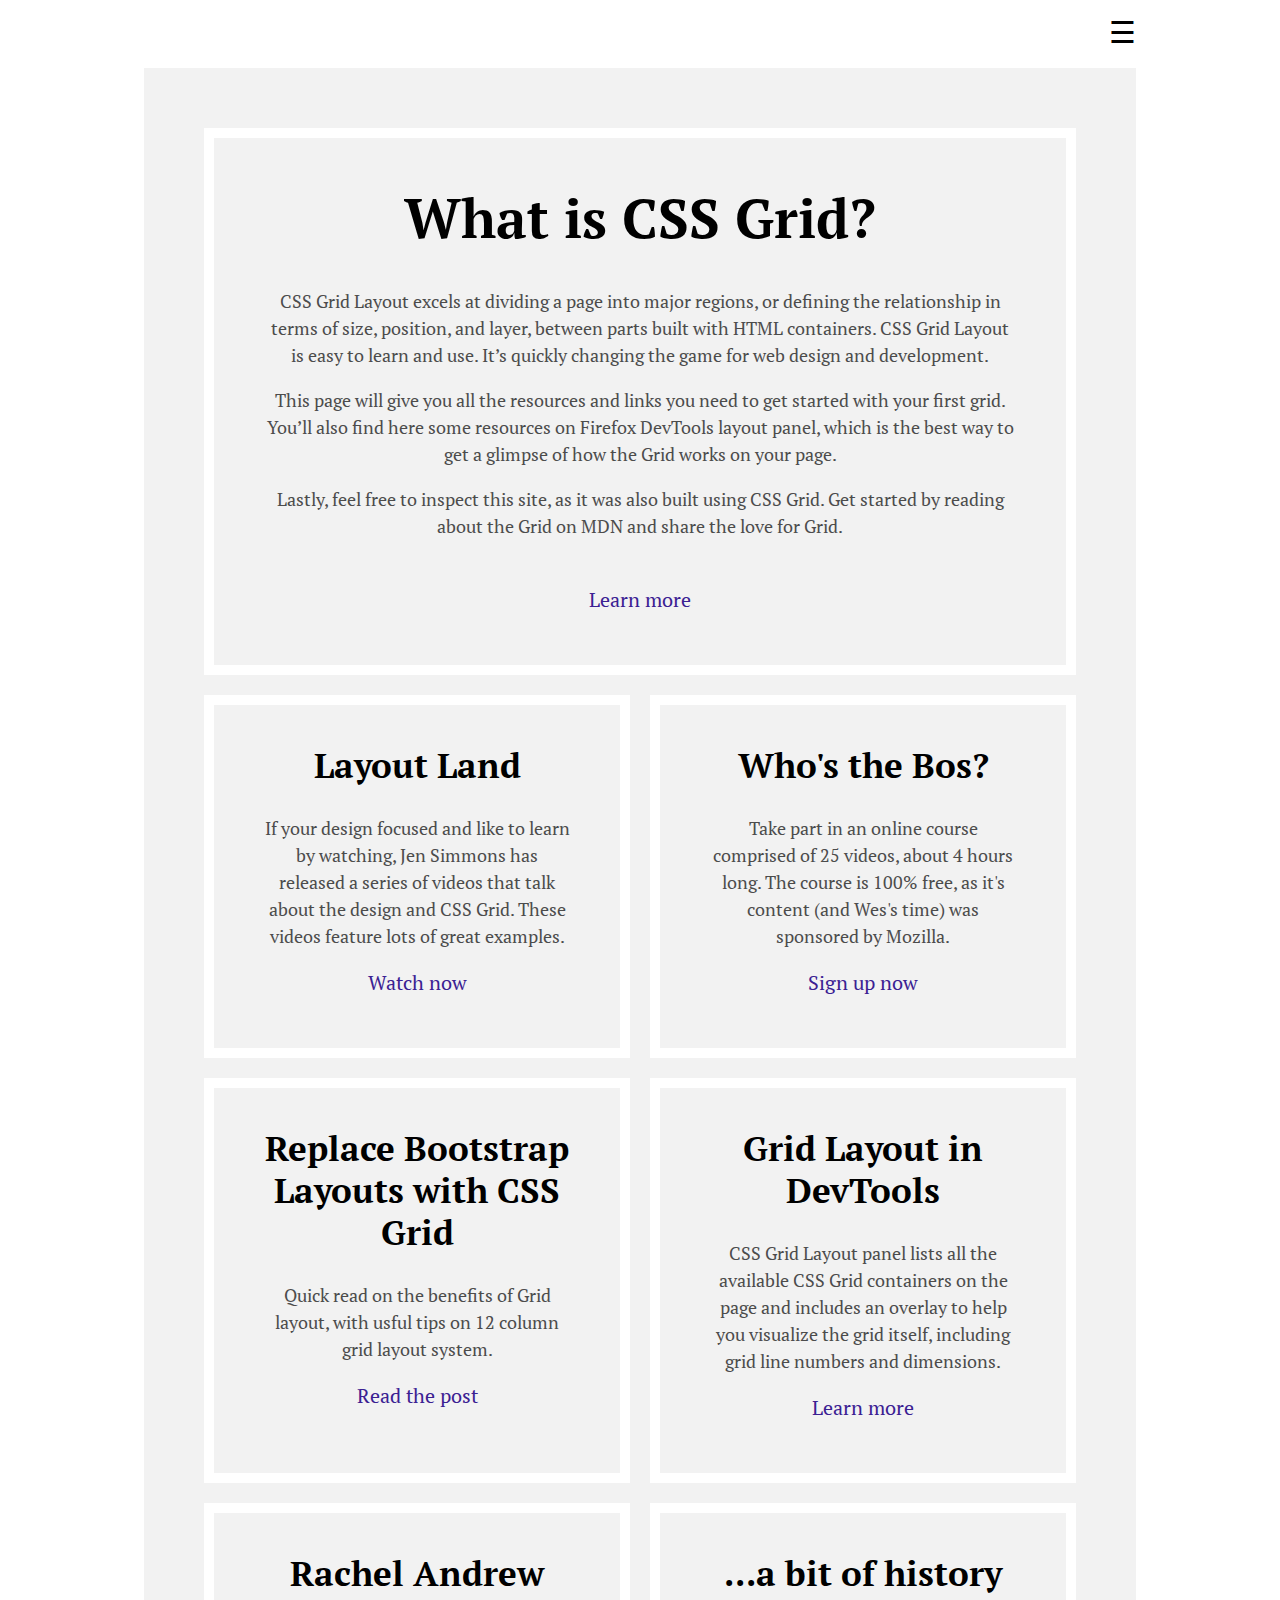
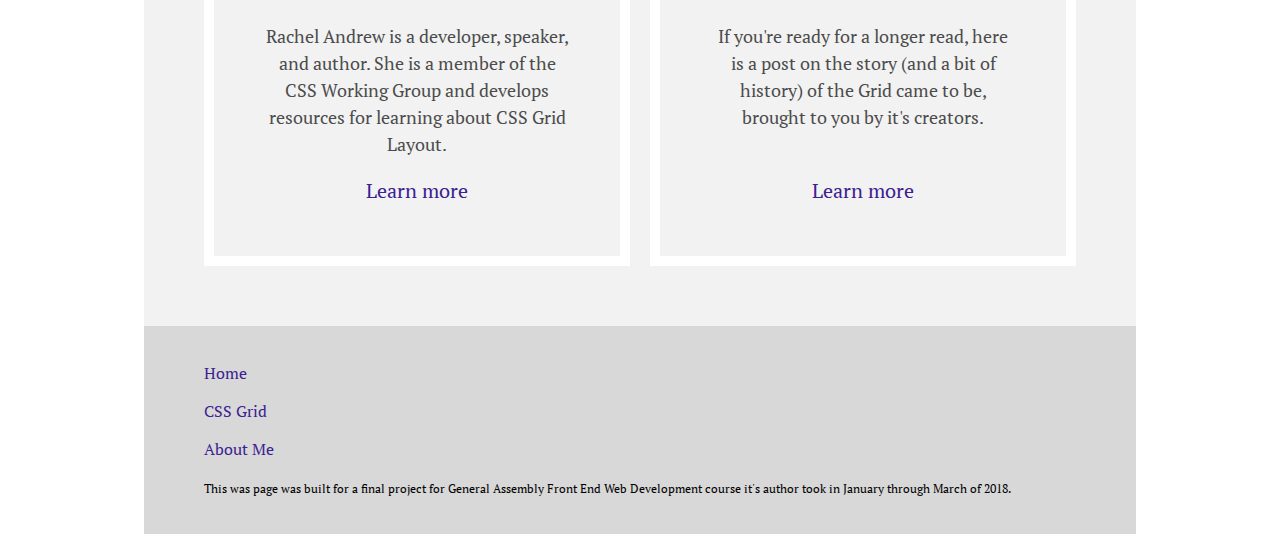
==== White Grey Black/index.html @ f6784250 "first commit" ====
<!doctype html>
<html lang="">
  <head>
    <meta charset="utf-8">
    <meta http-equiv="x-ua-compatible" content="ie=edge">
    <title>CSS Grid</title>
    <meta name="description" content="">
    <meta name="viewport" content="width=device-width, initial-scale=1">

    <link rel="apple-touch-icon" href="apple-touch-icon.png">
    <link rel="shortcut icon" href="favicon.ico" type="image/x-icon" />
    <!-- <link href="https://fonts.googleapis.com/css?family=Bowlby+One+SC" rel="stylesheet">
    <link href="https://fonts.googleapis.com/css?family=Permanent+Marker" rel="stylesheet">
    <link href="https://fonts.googleapis.com/css?family=Righteous" rel="stylesheet">
    <link href="https://fonts.googleapis.com/css?family=Kaushan+Script" rel="stylesheet">
    <link href="https://fonts.googleapis.com/css?family=Open+Sans" rel="stylesheet"> -->
    <link href="https://fonts.googleapis.com/css?family=PT+Serif" rel="stylesheet">
    <link rel="stylesheet" href="css/main.css">
  </head>
    <body>
      <header>

        <div id="mySidenav" class="sidenav">
          <a href="javascript:void(0)" class="closebtn" onclick="closeNav()"><span class="hamburger"></span>&#9776;</a>
          <a class="home" href="#">Home</a>
          <a href="#">CSS Grid</a>
          <a class="about" href="#">About Me</a>
          <a href="#">...</a>
        </div>

        <div class="top__nav__hamburger">
          <span style="font-size:30px;cursor:pointer" onclick="openNav()">&#9776;</span>
        </div>

      </header>

    <div class="overlay">

      <div class="hero__wrapper">


          <div class="about__me item hide">
            <div class="image__me">
              <img src="img/moz_doggo.jpg" alt="">
              <h2>Great to meet you!<h2>
                <p>My name is Maciej and I've built this page as my final project for General Assembly's Front End Web Development class. I took the course in early 2018 in San Francisco. At FEWD I've learned how to use CSS Grid and applied the learning here. All the resources listed on this page will help you learn the Grid.</p>
                <p>Let's connect on <span><a id="linkedin" href="https://www.linkedin.com/in/mpluta/">LinkedIn</a></span></p>
            </div>
          </div>
        <div class="item item__hero">
          <h1>What is CSS Grid?</h1>
          <p>CSS Grid Layout excels at dividing a page into major regions, or defining the relationship in terms of size, position, and layer, between parts built with HTML containers. CSS Grid Layout is easy to learn and use. It’s quickly changing the game for web design and development.</p>
          <p>This page will give you all the resources and links you need to get started with your first grid. You’ll also find here some resources on Firefox DevTools layout panel, which is the best way to get a glimpse of how the Grid works on your page.</p>
          <p>Lastly, feel free to inspect this site, as it was also built using CSS Grid. Get started by reading about the Grid on MDN and share the love for Grid.</p><br><a href="https://developer.mozilla.org/en-US/docs/Web/CSS/grid" target="_blank">Learn more</a>
        </div>
      </div>


      <div class="main__grid">
        <div class="item item2"><h2>Layout Land</h2><p>If your design focused and like to learn by watching, Jen Simmons has released a series of videos that talk about the design and CSS Grid. These videos feature lots of great examples.</p> <a href="https://www.youtube.com/channel/UC7TizprGknbDalbHplROtag" target="_blank">Watch now</a></div>
        <div class="item item3"><h2>Who's the Bos?</h2><p>Take part in an online course comprised of 25 videos, about 4 hours long. The course is 100% free, as it's content (and Wes's time) was sponsored by Mozilla.</p><a href="http://wesbos.com/announcing-my-css-grid-course/" target="_blank">Sign up now</a></div>
        <div class="item item4"><h2>Replace Bootstrap Layouts with CSS Grid</h2><p>Quick read on the benefits of Grid layout, with usful tips on 12 column grid layout system.</p><a href="https://hacks.mozilla.org/2017/04/replace-bootstrap-layouts-with-css-grid/" target="_blank">Read the post</a></div>
        <div class="item item5"><h2>Grid Layout in DevTools</h2><p>CSS Grid Layout panel lists all the available CSS Grid containers on the page and includes an overlay to help you visualize the grid itself, including grid line numbers and dimensions.</p><a href="https://mozilladevelopers.github.io/playground/css-grid/03-firefox-devtools" target="_blank">Learn more</a></div>
        <div class="item item6"><h2>Rachel Andrew</h2><p>Rachel Andrew is a developer, speaker, and author. She is a member of the CSS Working Group and develops resources for learning about CSS Grid Layout.</p><a href="https://gridbyexample.com/" target="_blank">Learn more</a></div>
        <div class="item item7"><h2>...a bit of history</h2><p>If you're ready for a longer read, here is a post on the story (and a bit of history) of the Grid came to be, brought to you by it's creators.</p><br><a href="http://alistapart.com/article/the-story-of-css-grid-from-its-creators" target="_blank">Learn more</a></div>
      </div>

    </div>
      <footer class="">
        <div class="footer__element">
          <div class="footer__items fi_1"><p><a class="home" href="#">Home</a></p></div>
          <div class="footer__items fi_2"><p><a href="#">CSS Grid</a></p></div>
          <div class="footer__items fi_3"><p class="about"><a href="">About Me</a></p></div>
          <div class="footer__items fi_4"><p><small>This was page was built for a final project for General Assembly Front End Web Development course it's author took in January through March of 2018.</small></p></div>
        </div>
      </footer>

        <script src="js/vendor/jquery-3.3.1.js"></script>
        <script src="js/main.js"></script>

    </body>
</html>
---- White Grey Black/css/main.css ----
/* ==========================================================================
   Styles for Maciej's CSS Grig Page
   ========================================================================== */

* {
  box-sizing: border-box;
  font-family: 'PT Serif', serif;
}

body {
  background-repeat: no-repeat;
  background-size: cover;
  background-position: center center;
  max-width: 992px;
  z-index: -10;
  margin: 0 auto;
  background-color: white;
}

body h1 {
  color: black;
  font-size: 55px;
  line-height: 1.2;
  text-align: center;
}

body h2, h3 {
  color: black;
  font-size: 35px;
  line-height: 1.2;
  text-align: center;
}

/* --- Navigation Styling Below --- */

.sidenav {
  height: 100%;
  width: 0;
  position: fixed;
  z-index: 10;
  top: 0;
  right: 0;
  background-color: #111;
  overflow-x: hidden;
  transition: 0.5s;
  padding-top: 60px;
}

.sidenav a {
  padding: 8px 8px 8px 32px;
  text-decoration: none;
  font-size: 25px;
  color: #818181;
  display: block;
  transition: 0.3s !important;
}

.sidenav a:hover {
  color: #f1f1f1;
}

.sidenav .closebtn {
  position: absolute;
  top: 0;
  right: 25px;
  font-size: 36px;
  margin-left: 50px;
}

.top__nav__hamburger {
  text-align: right;
  margin-top: 12px;
  margin-bottom: 16px;
}

.top__nav__hamburger span {
  color: black;
  font-size: 70px;
}

.hamburger {
  display: block;
  text-align: right;
}

/* -------> Hero section styling <------- */

.item__hero {
  grid-column: span 3;
  grid-row: span 2;
  padding: 70px;
}

/* ------- body styling starts here -------- */

.overlay {
  padding: 60px;
  background-color: #f2f2f2;
  min-width: 600px;
}

.main__grid,
.item__hero,
.about__me p {
  font-family: 'PT Serif', serif;
  text-align: center;
  font-size: 18px;
  color: #4c4c4c;
  line-height: 1.5;
}

.main__grid,
.item__hero,
.about__me a {
  text-decoration: none;
  font-size: 18px;
  display: block;
  text-align: center;
}

.main__grid {
  display: grid;
  grid-template-columns: repeat(auto-fit, minmax(400px, 1fr));
  grid-auto-rows: auto;
  grid-gap: 20px;
  grid-auto-flow: dense;
  text-align: center;
  z-index: 1;
}

.hero__wrapper {
  display: grid;
  grid-template-columns: minmax(400px, 1fr);
  grid-auto-rows: auto;
  margin-bottom: 20px;
}

.item {
  transition: 0.5s;
  border-style: solid;
  border-width: 10px;
  border-color: #ffffff;
  z-index: 1;
  padding: 10px 50px 50px 50px;
}

.item a {
  text-decoration: none;
  font-size: 20px;
  color: #3b2192;
}

.mouseover p {
  color: black;
  transition: 0.5s;
}

.mouseover {
    border-color: #f2f2f2;
    transition: 0.5s;
}

.clicked {
  grid-column: span 2;
  grid-row: span 2;
  transition: 0.5s;
}

a:hover {
  transition: all 1s linear;
  color: #48326e;
}

/* -------> Footer <------- */

.footer__element {
  padding-top: 20px;
  padding-bottom: 20px;
  padding-left: 60px;
  background-color: #d8d8d8;
}

.footer__element a {
  text-decoration: none;
  font-size: 16px;
  color: #3b2192;
}

small {
  font-size: 12px;
  display: inline-block;
  text-align: center;
}

/* ------------- About me styles --------------- */

img {
  border-radius: 50%;
  width: 200px;
  height: 200px;
  display: block;
  margin-left: auto;
  margin-right: auto;
  margin-bottom: 30px;
}

.hide {
  display: none;
}

.image__me {
  display: grid;
  grid-template-columns: 1fr;
  padding: 60px 40px 0 40px;
}

.image__me P {
  font-family: 'PT Serif', serif;
  text-align: center;
  font-size: 18px;
  color: #4c4c4c;
  line-height: 1.5;
}

.footer__element a:hover {
  transition: all 1s linear;
  color: #48326e;
}

#linkedin {
  display: inline;
}
/* -------> @media queries <------- */

/* ------------- Breakpoint 1 --------------- */

@media screen and (max-width: 650px) {

body {
  margin: 0px;
}

.overlay {
  min-width: 100%;
  margin: 0 auto;
  padding-left: 20px;
  padding-right: 20px;
}

.hero__wrapper {
  display: grid;
  grid-template-columns: 1fr;
  grid-auto-rows: auto;
  padding-bottom: 30px;
}

.main__grid {
  display: grid;
  grid-template-columns: 1fr;
  grid-auto-rows: auto;
  padding: 10px;
  text-align: center;
  z-index: 1;
}

.item {
  border: none;
  z-index: 1;
  padding: 0px;
}

.item__hero {
  padding: 0;
  grid-column: 1;
  grid-row: 2;
}

.sidenav a {
  font-size: 18px;
}

.footer__element {
  width: 100%;
  padding-top: 10px;
  padding-bottom: 10px;
  background-color: #d8d8d8;
}

/* ------------- Breakpoint 2 --------------- */

@media screen and (max-width: 300px) {
body h1 {
  color: black;
  font-size: 45px;
  line-height: 1.2;
  text-align: center;
}

body h2, h3 {
  color: black;
  font-size: 30px;
  line-height: 1.2;
  text-align: center;
}

.overlay {
  min-width: 100%;
  margin: 0 auto;
  padding-left: 5px;
  padding-right: 5px;
}

.main__grid,
.item__hero p {
  font-family: 'PT Serif', serif;
  text-align: center;
  font-size: 14px;
  color: #4c4c4c;
  line-height: 1.5;
}

.hero__wrapper {
  display: grid;
  grid-template-columns: 1fr;
  grid-auto-rows: auto;
  padding-bottom: 5px;
}

.main__grid {
  display: grid;
  grid-template-columns: 1fr;
  grid-auto-rows: auto;
  grid-gap: 10px;
  grid-auto-flow: dense;
  text-align: center;
  z-index: 1;
}

.item {
  padding: 5px;
}
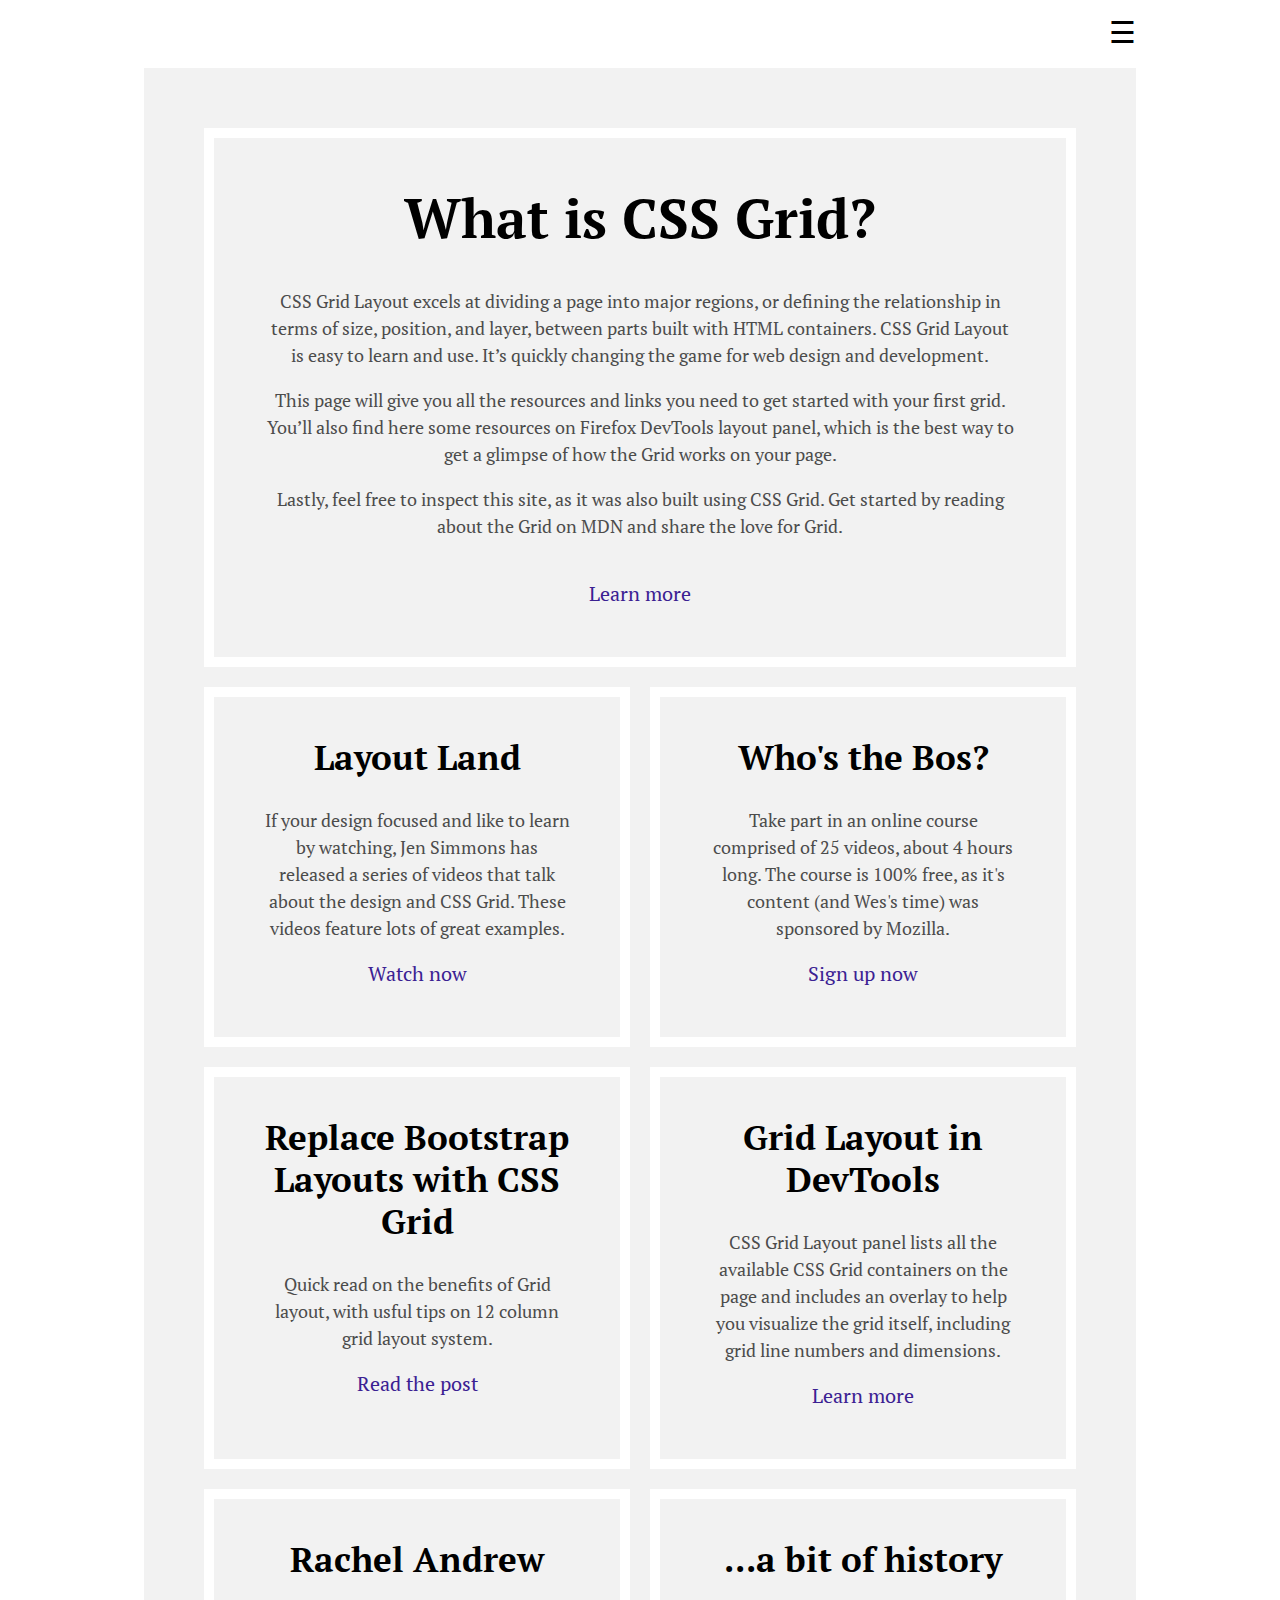
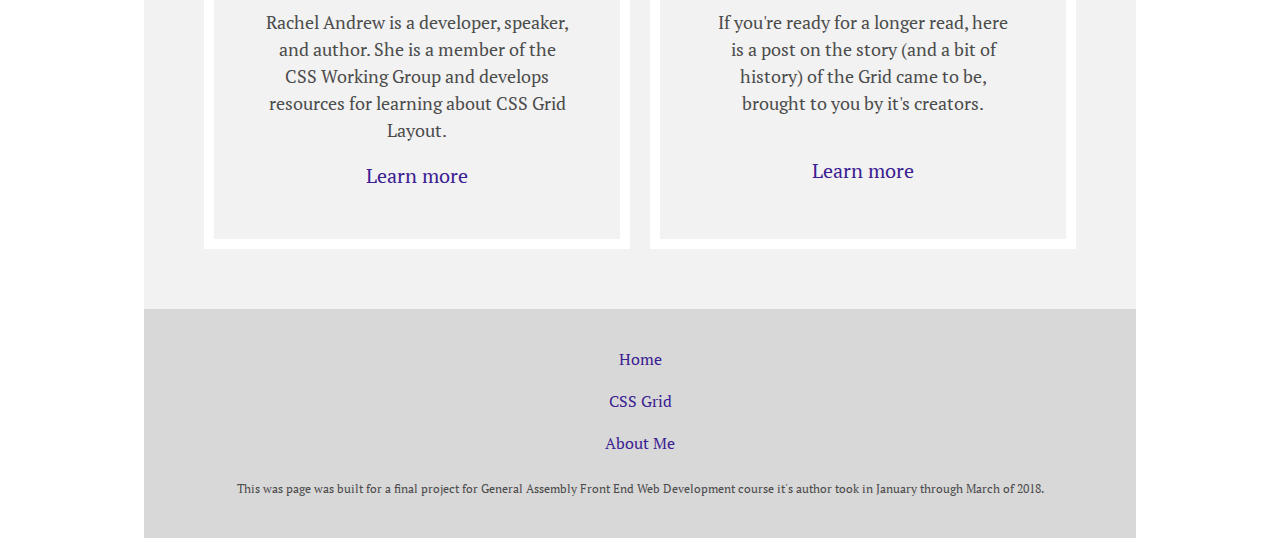
==== commit 02c3fade: "Cleaned CSS and HTML files" ====
--- a/White Grey Black/index.html
+++ b/White Grey Black/index.html
@@ -1,19 +1,13 @@
 <!doctype html>
-<html lang="">
+<html lang="EN">
   <head>
-    <meta charset="utf-8">
-    <meta http-equiv="x-ua-compatible" content="ie=edge">
+    <meta charset="utf-8" />
+    <meta http-equiv="x-ua-compatible" content="ie=edge" />
     <title>CSS Grid</title>
-    <meta name="description" content="">
-    <meta name="viewport" content="width=device-width, initial-scale=1">
-
+    <meta name="description" content="Page with CSS Grid resources" />
+    <meta name="viewport" content="width=device-width, initial-scale=1" />
     <link rel="apple-touch-icon" href="apple-touch-icon.png">
     <link rel="shortcut icon" href="favicon.ico" type="image/x-icon" />
-    <!-- <link href="https://fonts.googleapis.com/css?family=Bowlby+One+SC" rel="stylesheet">
-    <link href="https://fonts.googleapis.com/css?family=Permanent+Marker" rel="stylesheet">
-    <link href="https://fonts.googleapis.com/css?family=Righteous" rel="stylesheet">
-    <link href="https://fonts.googleapis.com/css?family=Kaushan+Script" rel="stylesheet">
-    <link href="https://fonts.googleapis.com/css?family=Open+Sans" rel="stylesheet"> -->
     <link href="https://fonts.googleapis.com/css?family=PT+Serif" rel="stylesheet">
     <link rel="stylesheet" href="css/main.css">
   </head>
@@ -21,7 +15,9 @@
       <header>
 
         <div id="mySidenav" class="sidenav">
-          <a href="javascript:void(0)" class="closebtn" onclick="closeNav()"><span class="hamburger"></span>&#9776;</a>
+          <a href="javascript:void(0)" class="closebtn" onclick="closeNav()">
+            <span class="hamburger">
+             </span>&#9776;</a>
           <a class="home" href="#">Home</a>
           <a href="#">CSS Grid</a>
           <a class="about" href="#">About Me</a>
@@ -38,7 +34,6 @@
 
       <div class="hero__wrapper">
 
-
           <div class="about__me item hide">
             <div class="image__me">
               <img src="img/moz_doggo.jpg" alt="">
@@ -47,22 +42,47 @@
                 <p>Let's connect on <span><a id="linkedin" href="https://www.linkedin.com/in/mpluta/">LinkedIn</a></span></p>
             </div>
           </div>
+
         <div class="item item__hero">
           <h1>What is CSS Grid?</h1>
           <p>CSS Grid Layout excels at dividing a page into major regions, or defining the relationship in terms of size, position, and layer, between parts built with HTML containers. CSS Grid Layout is easy to learn and use. It’s quickly changing the game for web design and development.</p>
           <p>This page will give you all the resources and links you need to get started with your first grid. You’ll also find here some resources on Firefox DevTools layout panel, which is the best way to get a glimpse of how the Grid works on your page.</p>
-          <p>Lastly, feel free to inspect this site, as it was also built using CSS Grid. Get started by reading about the Grid on MDN and share the love for Grid.</p><br><a href="https://developer.mozilla.org/en-US/docs/Web/CSS/grid" target="_blank">Learn more</a>
+          <p>Lastly, feel free to inspect this site, as it was also built using CSS Grid. Get started by reading about the Grid on MDN and share the love for Grid.</p>
+            <br />
+            <a href="https://developer.mozilla.org/en-US/docs/Web/CSS/grid" target="_blank">Learn more</a>
         </div>
       </div>
 
-
       <div class="main__grid">
-        <div class="item item2"><h2>Layout Land</h2><p>If your design focused and like to learn by watching, Jen Simmons has released a series of videos that talk about the design and CSS Grid. These videos feature lots of great examples.</p> <a href="https://www.youtube.com/channel/UC7TizprGknbDalbHplROtag" target="_blank">Watch now</a></div>
-        <div class="item item3"><h2>Who's the Bos?</h2><p>Take part in an online course comprised of 25 videos, about 4 hours long. The course is 100% free, as it's content (and Wes's time) was sponsored by Mozilla.</p><a href="http://wesbos.com/announcing-my-css-grid-course/" target="_blank">Sign up now</a></div>
-        <div class="item item4"><h2>Replace Bootstrap Layouts with CSS Grid</h2><p>Quick read on the benefits of Grid layout, with usful tips on 12 column grid layout system.</p><a href="https://hacks.mozilla.org/2017/04/replace-bootstrap-layouts-with-css-grid/" target="_blank">Read the post</a></div>
-        <div class="item item5"><h2>Grid Layout in DevTools</h2><p>CSS Grid Layout panel lists all the available CSS Grid containers on the page and includes an overlay to help you visualize the grid itself, including grid line numbers and dimensions.</p><a href="https://mozilladevelopers.github.io/playground/css-grid/03-firefox-devtools" target="_blank">Learn more</a></div>
-        <div class="item item6"><h2>Rachel Andrew</h2><p>Rachel Andrew is a developer, speaker, and author. She is a member of the CSS Working Group and develops resources for learning about CSS Grid Layout.</p><a href="https://gridbyexample.com/" target="_blank">Learn more</a></div>
-        <div class="item item7"><h2>...a bit of history</h2><p>If you're ready for a longer read, here is a post on the story (and a bit of history) of the Grid came to be, brought to you by it's creators.</p><br><a href="http://alistapart.com/article/the-story-of-css-grid-from-its-creators" target="_blank">Learn more</a></div>
+        <div class="item item2">
+          <h2>Layout Land</h2>
+          <p>If your design focused and like to learn by watching, Jen Simmons has released a series of videos that talk about the design and CSS Grid. These videos feature lots of great examples.</p>
+          <a href="https://www.youtube.com/channel/UC7TizprGknbDalbHplROtag" target="_blank">Watch now</a>
+        </div>
+        <div class="item item3">
+          <h2>Who's the Bos?</h2>
+          <p>Take part in an online course comprised of 25 videos, about 4 hours long. The course is 100% free, as it's content (and Wes's time) was sponsored by Mozilla.</p>
+          <a href="http://wesbos.com/announcing-my-css-grid-course/" target="_blank">Sign up now</a>
+        </div>
+        <div class="item item4">
+          <h2>Replace Bootstrap Layouts with CSS Grid</h2>
+          <p>Quick read on the benefits of Grid layout, with usful tips on 12 column grid layout system.</p>
+          <a href="https://hacks.mozilla.org/2017/04/replace-bootstrap-layouts-with-css-grid/" target="_blank">Read the post</a>
+        </div>
+        <div class="item item5"><h2>Grid Layout in DevTools</h2>
+          <p>CSS Grid Layout panel lists all the available CSS Grid containers on the page and includes an overlay to help you visualize the grid itself, including grid line numbers and dimensions.</p>
+          <a href="https://mozilladevelopers.github.io/playground/css-grid/03-firefox-devtools" target="_blank">Learn more</a>
+        </div>
+        <div class="item item6">
+          <h2>Rachel Andrew</h2>
+          <p>Rachel Andrew is a developer, speaker, and author. She is a member of the CSS Working Group and develops resources for learning about CSS Grid Layout.</p>
+          <a href="https://gridbyexample.com/" target="_blank">Learn more</a>
+        </div>
+        <div class="item item7">
+          <h2>...a bit of history</h2>
+          <p>If you're ready for a longer read, here is a post on the story (and a bit of history) of the Grid came to be, brought to you by it's creators.</p><br />
+          <a href="http://alistapart.com/article/the-story-of-css-grid-from-its-creators" target="_blank">Learn more</a>
+        </div>
       </div>
 
     </div>
--- a/White Grey Black/css/main.css
+++ b/White Grey Black/css/main.css
@@ -2,12 +2,9 @@
    Styles for Maciej's CSS Grig Page
    ========================================================================== */
 
-* {
+body {
   box-sizing: border-box;
   font-family: 'PT Serif', serif;
-}
-
-body {
   background-repeat: no-repeat;
   background-size: cover;
   background-position: center center;
@@ -15,6 +12,22 @@
   z-index: -10;
   margin: 0 auto;
   background-color: white;
+}
+
+body p {
+  font-family: 'PT Serif', serif;
+  text-align: center;
+  font-size: 18px;
+  color: #4c4c4c;
+  line-height: 1.5;
+}
+
+body a {
+    text-decoration: none;
+    display: block;
+    text-align: center;
+    font-size: 20px;
+    color: #3b2192;
 }
 
 body h1 {
@@ -99,25 +112,6 @@
   min-width: 600px;
 }
 
-.main__grid,
-.item__hero,
-.about__me p {
-  font-family: 'PT Serif', serif;
-  text-align: center;
-  font-size: 18px;
-  color: #4c4c4c;
-  line-height: 1.5;
-}
-
-.main__grid,
-.item__hero,
-.about__me a {
-  text-decoration: none;
-  font-size: 18px;
-  display: block;
-  text-align: center;
-}
-
 .main__grid {
   display: grid;
   grid-template-columns: repeat(auto-fit, minmax(400px, 1fr));
@@ -144,12 +138,6 @@
   padding: 10px 50px 50px 50px;
 }
 
-.item a {
-  text-decoration: none;
-  font-size: 20px;
-  color: #3b2192;
-}
-
 .mouseover p {
   color: black;
   transition: 0.5s;
@@ -160,12 +148,6 @@
     transition: 0.5s;
 }
 
-.clicked {
-  grid-column: span 2;
-  grid-row: span 2;
-  transition: 0.5s;
-}
-
 a:hover {
   transition: all 1s linear;
   color: #48326e;
@@ -176,14 +158,11 @@
 .footer__element {
   padding-top: 20px;
   padding-bottom: 20px;
-  padding-left: 60px;
   background-color: #d8d8d8;
 }
 
 .footer__element a {
-  text-decoration: none;
   font-size: 16px;
-  color: #3b2192;
 }
 
 small {
@@ -214,14 +193,6 @@
   padding: 60px 40px 0 40px;
 }
 
-.image__me P {
-  font-family: 'PT Serif', serif;
-  text-align: center;
-  font-size: 18px;
-  color: #4c4c4c;
-  line-height: 1.5;
-}
-
 .footer__element a:hover {
   transition: all 1s linear;
   color: #48326e;
@@ -236,106 +207,107 @@
 
 @media screen and (max-width: 650px) {
 
-body {
-  margin: 0px;
-}
-
-.overlay {
-  min-width: 100%;
-  margin: 0 auto;
-  padding-left: 20px;
-  padding-right: 20px;
-}
-
-.hero__wrapper {
-  display: grid;
-  grid-template-columns: 1fr;
-  grid-auto-rows: auto;
-  padding-bottom: 30px;
-}
-
-.main__grid {
-  display: grid;
-  grid-template-columns: 1fr;
-  grid-auto-rows: auto;
-  padding: 10px;
-  text-align: center;
-  z-index: 1;
-}
-
-.item {
-  border: none;
-  z-index: 1;
-  padding: 0px;
-}
-
-.item__hero {
-  padding: 0;
-  grid-column: 1;
-  grid-row: 2;
-}
-
-.sidenav a {
-  font-size: 18px;
-}
-
-.footer__element {
-  width: 100%;
-  padding-top: 10px;
-  padding-bottom: 10px;
-  background-color: #d8d8d8;
-}
-
+  body {
+    margin: 0px;
+  }
+
+  .overlay {
+    min-width: 100%;
+    margin: 0 auto;
+    padding-left: 0px;
+    padding-right: 0px;
+  }
+
+  .hero__wrapper {
+    display: grid;
+    grid-template-columns: 1fr;
+    grid-auto-rows: auto;
+    padding-bottom: 30px;
+  }
+
+  .main__grid {
+    display: grid;
+    grid-template-columns: 1fr;
+    grid-auto-rows: auto;
+    padding: 10px;
+    text-align: center;
+    z-index: 1;
+  }
+
+  .item {
+    border: none;
+    z-index: 1;
+    padding: 0px;
+  }
+
+  .item__hero {
+    padding: 0;
+    grid-column: 1;
+    grid-row: 2;
+  }
+
+  .sidenav a {
+    font-size: 18px;
+  }
+
+  .footer__element {
+    width: 100%;
+    padding-top: 10px;
+    padding-bottom: 10px;
+    background-color: #d8d8d8;
+  }
+}
 /* ------------- Breakpoint 2 --------------- */
 
 @media screen and (max-width: 300px) {
-body h1 {
-  color: black;
-  font-size: 45px;
-  line-height: 1.2;
-  text-align: center;
-}
-
-body h2, h3 {
-  color: black;
-  font-size: 30px;
-  line-height: 1.2;
-  text-align: center;
-}
-
-.overlay {
-  min-width: 100%;
-  margin: 0 auto;
-  padding-left: 5px;
-  padding-right: 5px;
-}
-
-.main__grid,
-.item__hero p {
-  font-family: 'PT Serif', serif;
-  text-align: center;
-  font-size: 14px;
-  color: #4c4c4c;
-  line-height: 1.5;
-}
-
-.hero__wrapper {
-  display: grid;
-  grid-template-columns: 1fr;
-  grid-auto-rows: auto;
-  padding-bottom: 5px;
-}
-
-.main__grid {
-  display: grid;
-  grid-template-columns: 1fr;
-  grid-auto-rows: auto;
-  grid-gap: 10px;
-  grid-auto-flow: dense;
-  text-align: center;
-  z-index: 1;
-}
-
-.item {
-  padding: 5px;
-}
+  body h1 {
+    color: black;
+    font-size: 45px;
+    line-height: 1.2;
+    text-align: center;
+  }
+
+  body h2, h3 {
+    color: black;
+    font-size: 30px;
+    line-height: 1.2;
+    text-align: center;
+  }
+
+  .overlay {
+    min-width: 100%;
+    margin: 0 auto;
+    padding-left: 5px;
+    padding-right: 5px;
+  }
+
+  .main__grid,
+  .item__hero p {
+    font-family: 'PT Serif', serif;
+    text-align: center;
+    font-size: 14px;
+    color: #4c4c4c;
+    line-height: 1.5;
+  }
+
+  .hero__wrapper {
+    display: grid;
+    grid-template-columns: 1fr;
+    grid-auto-rows: auto;
+    padding-bottom: 5px;
+  }
+
+  .main__grid {
+    display: grid;
+    grid-template-columns: 1fr;
+    grid-auto-rows: auto;
+    grid-gap: 10px;
+    grid-auto-flow: dense;
+    text-align: center;
+    z-index: 1;
+  }
+
+  .item {
+    padding: 5px;
+  }
+}
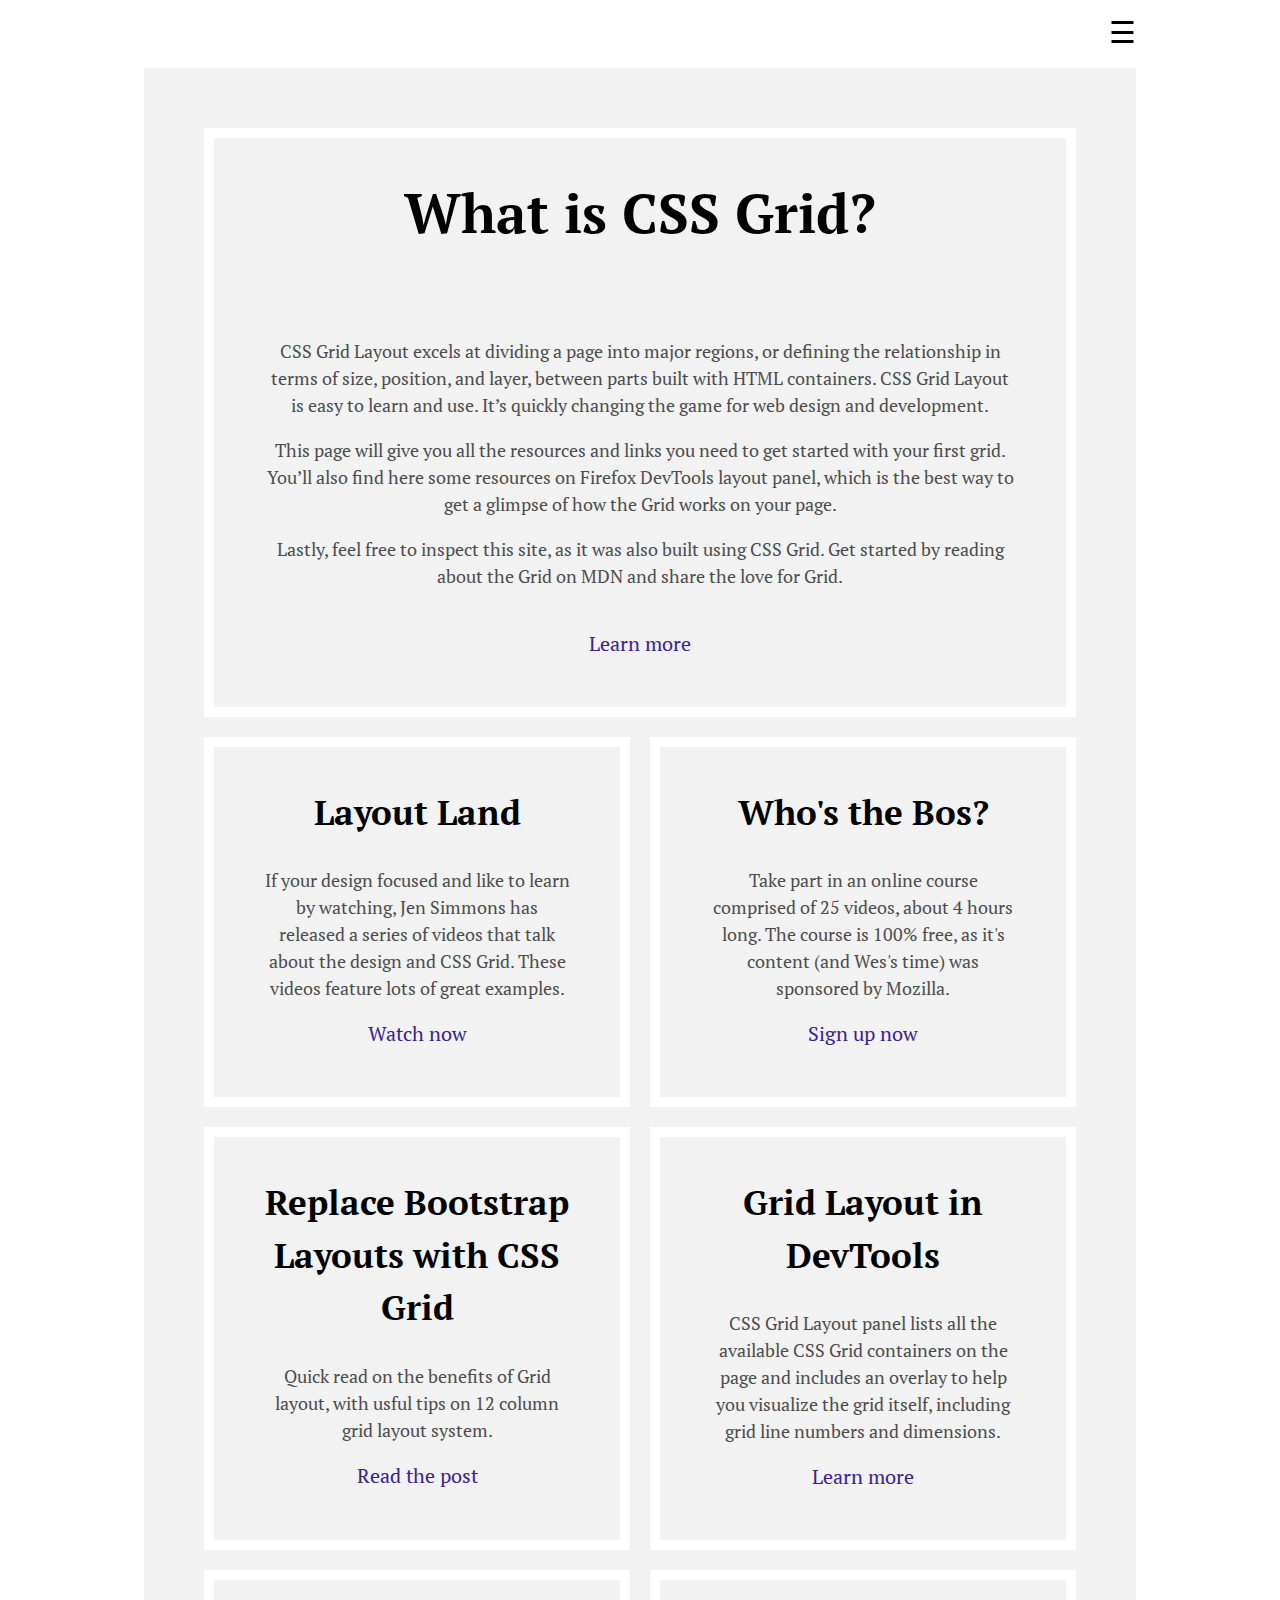
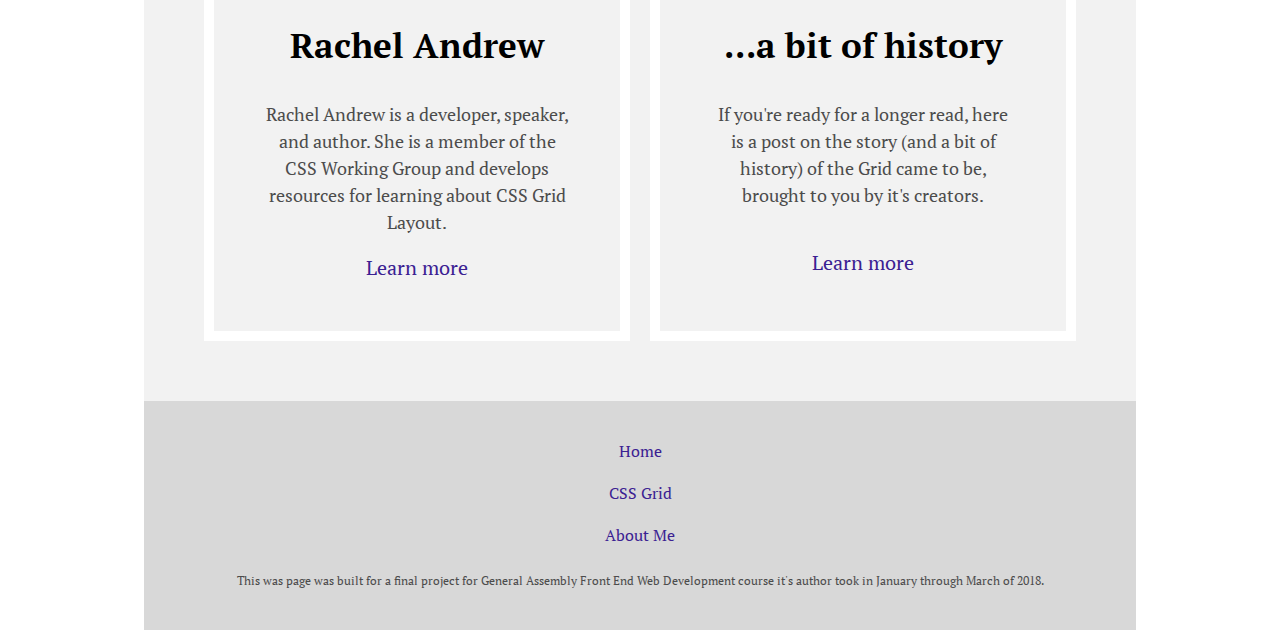
==== commit 759fec7c: "cleand up styles and HTML" ====
--- a/White Grey Black/index.html
+++ b/White Grey Black/index.html
@@ -29,11 +29,9 @@
         </div>
 
       </header>
-
     <div class="overlay">
 
       <div class="hero__wrapper">
-
           <div class="about__me item hide">
             <div class="image__me">
               <img src="img/moz_doggo.jpg" alt="">
@@ -45,6 +43,16 @@
 
         <div class="item item__hero">
           <h1>What is CSS Grid?</h1>
+
+          <div class="mini__grid">
+            <div class="mini__grid__items mini__item1"></div>
+            <div class="mini__grid__items mini__item2"></div>
+            <div class="mini__grid__items mini__item3"></div>
+            <div class="mini__grid__items mini__item4"></div>
+            <div class="mini__grid__items mini__item5"></div>
+            <div class="mini__grid__items mini__item6"></div>
+          </div>
+          
           <p>CSS Grid Layout excels at dividing a page into major regions, or defining the relationship in terms of size, position, and layer, between parts built with HTML containers. CSS Grid Layout is easy to learn and use. It’s quickly changing the game for web design and development.</p>
           <p>This page will give you all the resources and links you need to get started with your first grid. You’ll also find here some resources on Firefox DevTools layout panel, which is the best way to get a glimpse of how the Grid works on your page.</p>
           <p>Lastly, feel free to inspect this site, as it was also built using CSS Grid. Get started by reading about the Grid on MDN and share the love for Grid.</p>
--- a/White Grey Black/css/main.css
+++ b/White Grey Black/css/main.css
@@ -33,14 +33,14 @@
 body h1 {
   color: black;
   font-size: 55px;
-  line-height: 1.2;
+  line-height: 1;
   text-align: center;
 }
 
 body h2, h3 {
   color: black;
   font-size: 35px;
-  line-height: 1.2;
+  line-height: 1.5;
   text-align: center;
 }
 
@@ -201,6 +201,60 @@
 #linkedin {
   display: inline;
 }
+
+/* ------------- Mini Grifd Animation Styles ------------- */
+
+.mini__grid {
+  padding-bottom: 5px;
+  margin: 0 auto;
+  max-width: 50px;
+  height: auto;
+  display: grid;
+  grid-template-columns: repeat(3, 12px);
+  grid-template-rows: repeat(3, 12px);
+  grid-gap: 1px;
+  grid-template-areas:
+                      "a b c"
+                      "d e f"
+                      "g h i"
+}
+
+.mini__grid__items {
+  border: 2px solid #4c4c4c;
+  opacity: 0.6;
+}
+
+.mini__item1 {
+  display: none;
+  grid-area: f;
+}
+
+.mini__item2 {
+  display: none;
+  grid-area: e;
+}
+
+.mini__item3 {
+
+  display: none;
+  grid-area: d;
+}
+
+.mini__item4 {
+  display: none;
+  grid-area: i;
+}
+
+.mini__item5 {
+  display: none;
+  grid-area: a;
+}
+
+.mini__item6 {
+  display: none;
+  grid-area: c;
+}
+
 /* -------> @media queries <------- */
 
 /* ------------- Breakpoint 1 --------------- */
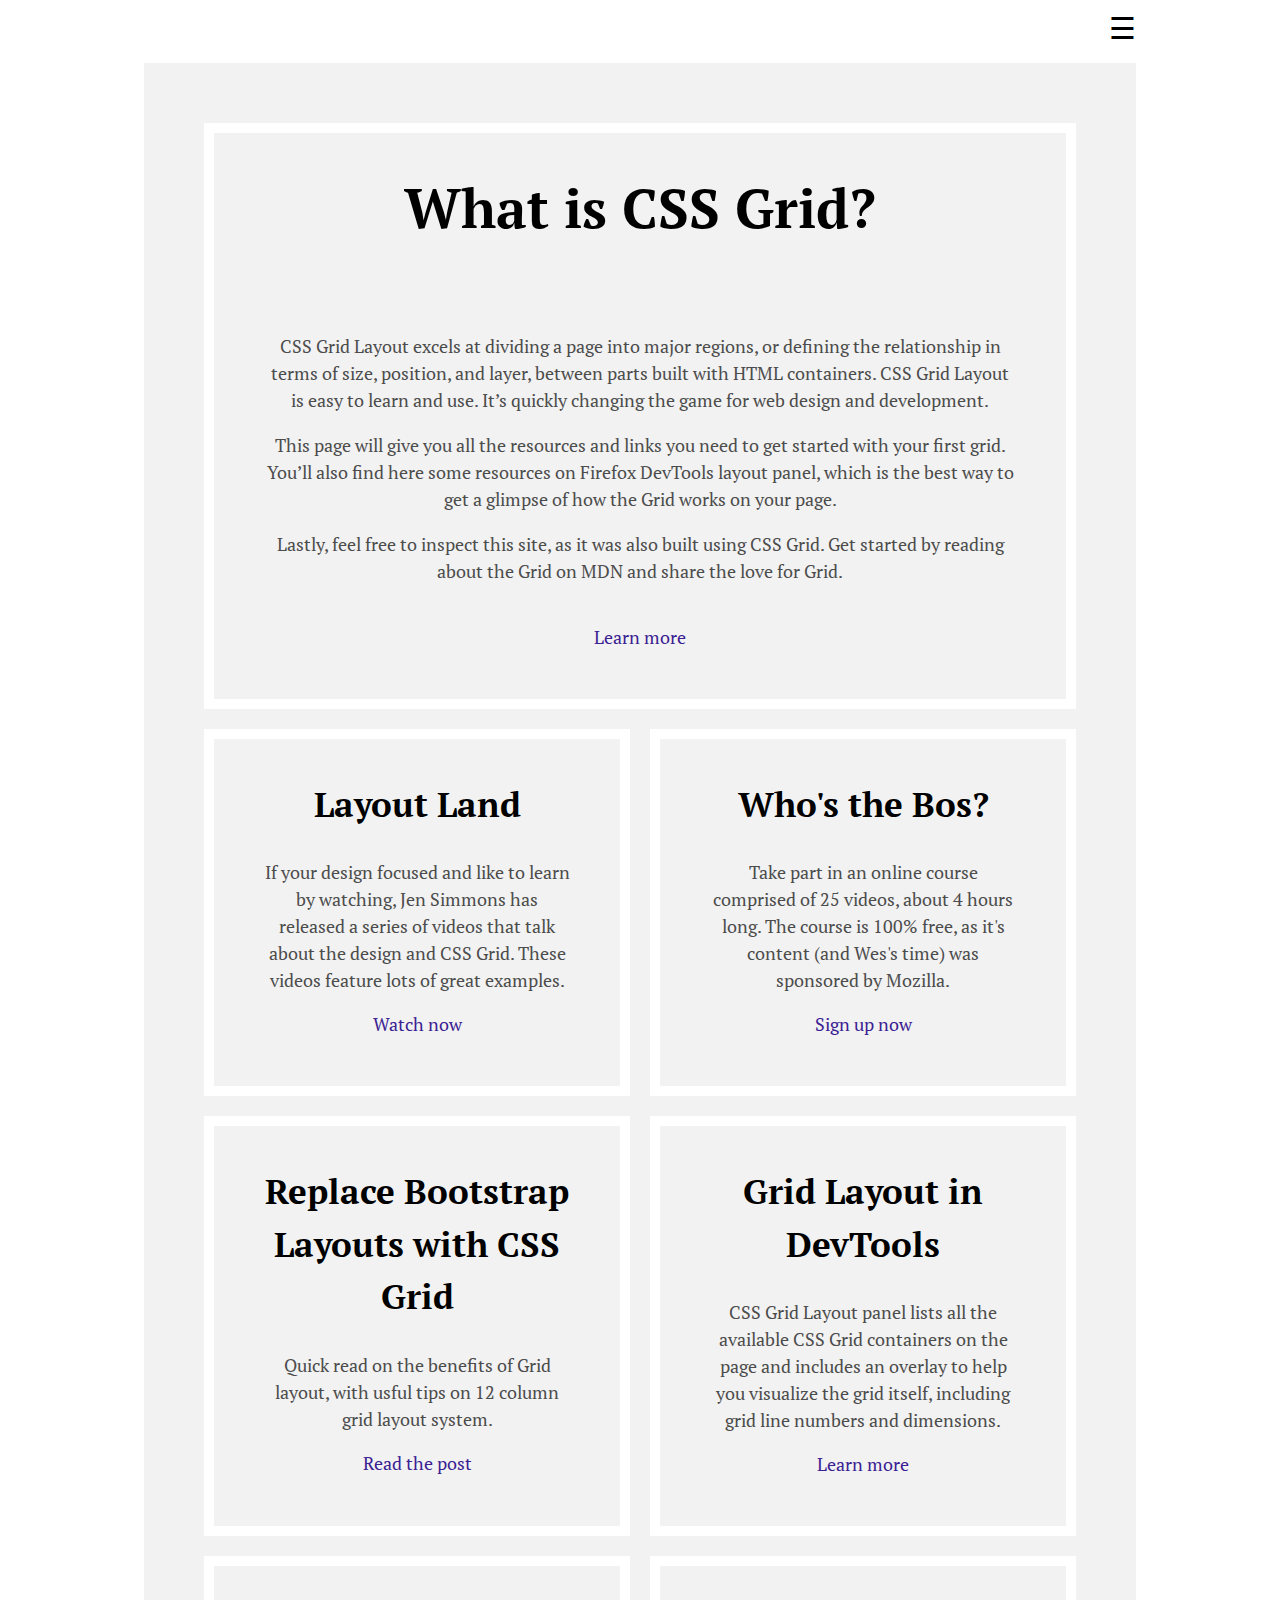
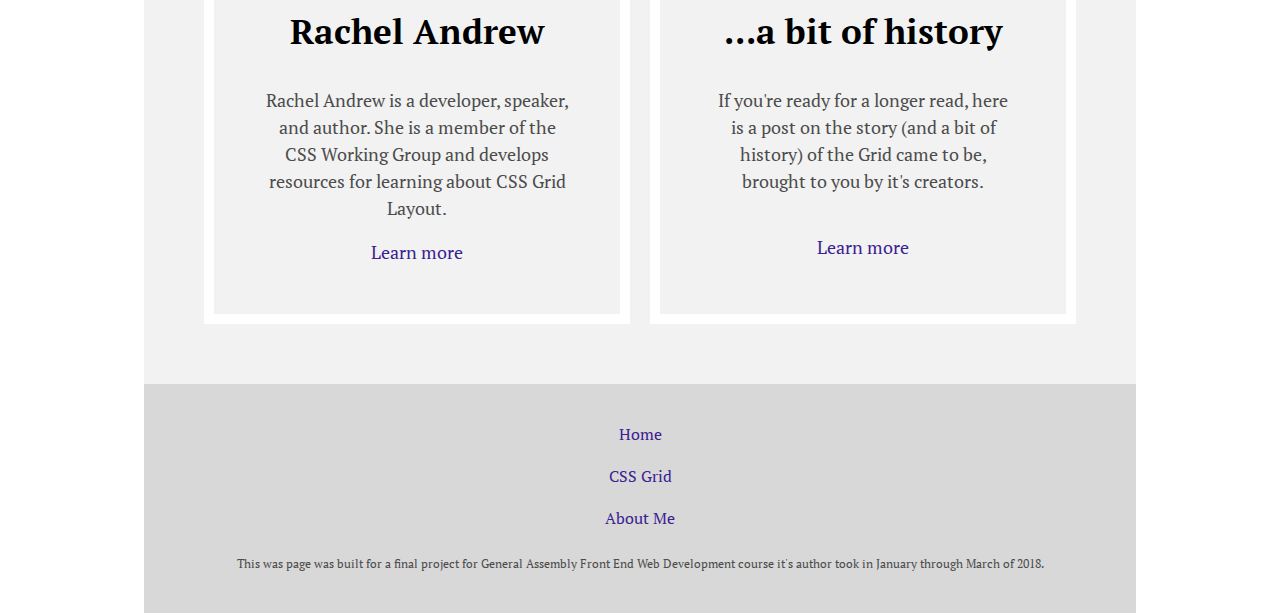
==== commit 9f90f501: "updated nav" ====
--- a/White Grey Black/index.html
+++ b/White Grey Black/index.html
@@ -13,22 +13,14 @@
   </head>
     <body>
       <header>
+        <div class="top__nav">
+          <div class="nav__items not__visible ni_1"><p><a class="home" href="#">Home</a></p></div>
+          <div class="nav__items not__visible ni_2"><p><a href="#">CSS Grid</a></p></div>
+          <div class="nav__items not__visible ni_3"><p class="about"><a href="">About Me</a></p></div>
+          <div class="top__nav__hamburger"><a href=""><span>&#9776;</span></a></div>
+        </div>
+      </header>
 
-        <div id="mySidenav" class="sidenav">
-          <a href="javascript:void(0)" class="closebtn" onclick="closeNav()">
-            <span class="hamburger">
-             </span>&#9776;</a>
-          <a class="home" href="#">Home</a>
-          <a href="#">CSS Grid</a>
-          <a class="about" href="#">About Me</a>
-          <a href="#">...</a>
-        </div>
-
-        <div class="top__nav__hamburger">
-          <span style="font-size:30px;cursor:pointer" onclick="openNav()">&#9776;</span>
-        </div>
-
-      </header>
     <div class="overlay">
 
       <div class="hero__wrapper">
@@ -52,7 +44,7 @@
             <div class="mini__grid__items mini__item5"></div>
             <div class="mini__grid__items mini__item6"></div>
           </div>
-          
+
           <p>CSS Grid Layout excels at dividing a page into major regions, or defining the relationship in terms of size, position, and layer, between parts built with HTML containers. CSS Grid Layout is easy to learn and use. It’s quickly changing the game for web design and development.</p>
           <p>This page will give you all the resources and links you need to get started with your first grid. You’ll also find here some resources on Firefox DevTools layout panel, which is the best way to get a glimpse of how the Grid works on your page.</p>
           <p>Lastly, feel free to inspect this site, as it was also built using CSS Grid. Get started by reading about the Grid on MDN and share the love for Grid.</p>
--- a/White Grey Black/css/main.css
+++ b/White Grey Black/css/main.css
@@ -22,11 +22,16 @@
   line-height: 1.5;
 }
 
+.top__nav,
+.footer p {
+  color: #48326e;
+}
+
 body a {
     text-decoration: none;
     display: block;
     text-align: center;
-    font-size: 20px;
+    font-size: 18px;
     color: #3b2192;
 }
 
@@ -46,9 +51,9 @@
 
 /* --- Navigation Styling Below --- */
 
-.sidenav {
+/* .sidenav {
   height: 100%;
-  width: 0;
+  display: none;
   position: fixed;
   z-index: 10;
   top: 0;
@@ -59,6 +64,12 @@
   padding-top: 60px;
 }
 
+.sidenav__open {
+    transition: 1s;
+    width: 220px;
+    z-index: 30;
+}
+
 .sidenav a {
   padding: 8px 8px 8px 32px;
   text-decoration: none;
@@ -69,31 +80,50 @@
 }
 
 .sidenav a:hover {
+  cursor:pointer;
   color: #f1f1f1;
-}
-
-.sidenav .closebtn {
+} */
+
+/* .sidenav .closebtn {
   position: absolute;
   top: 0;
   right: 25px;
   font-size: 36px;
   margin-left: 50px;
-}
+} */
 
 .top__nav__hamburger {
+  margin-top: 8px;
+  margin-bottom: 15px;
+}
+
+.top__nav__hamburger a {
+  color: black;
+  font-size: 30px;
   text-align: right;
-  margin-top: 12px;
-  margin-bottom: 16px;
-}
-
-.top__nav__hamburger span {
-  color: black;
-  font-size: 70px;
 }
 
 .hamburger {
   display: block;
   text-align: right;
+}
+
+/* ------------ New Nav ------------ */
+
+.top__nav {
+  display: grid;
+  grid-template-columns: repeat(4, 1fr);
+  grid-row: auto;
+  grid-gap: 15px;
+  font-size: 15px;
+}
+
+.nav__items {
+
+}
+
+.not__visible p{
+  display: none;
 }
 
 /* -------> Hero section styling <------- */
@@ -151,6 +181,12 @@
 a:hover {
   transition: all 1s linear;
   color: #48326e;
+}
+
+.nav__items,
+.footer a:hover {
+  transition: all 1s linear;
+  color: #4c4c4c;
 }
 
 /* -------> Footer <------- */
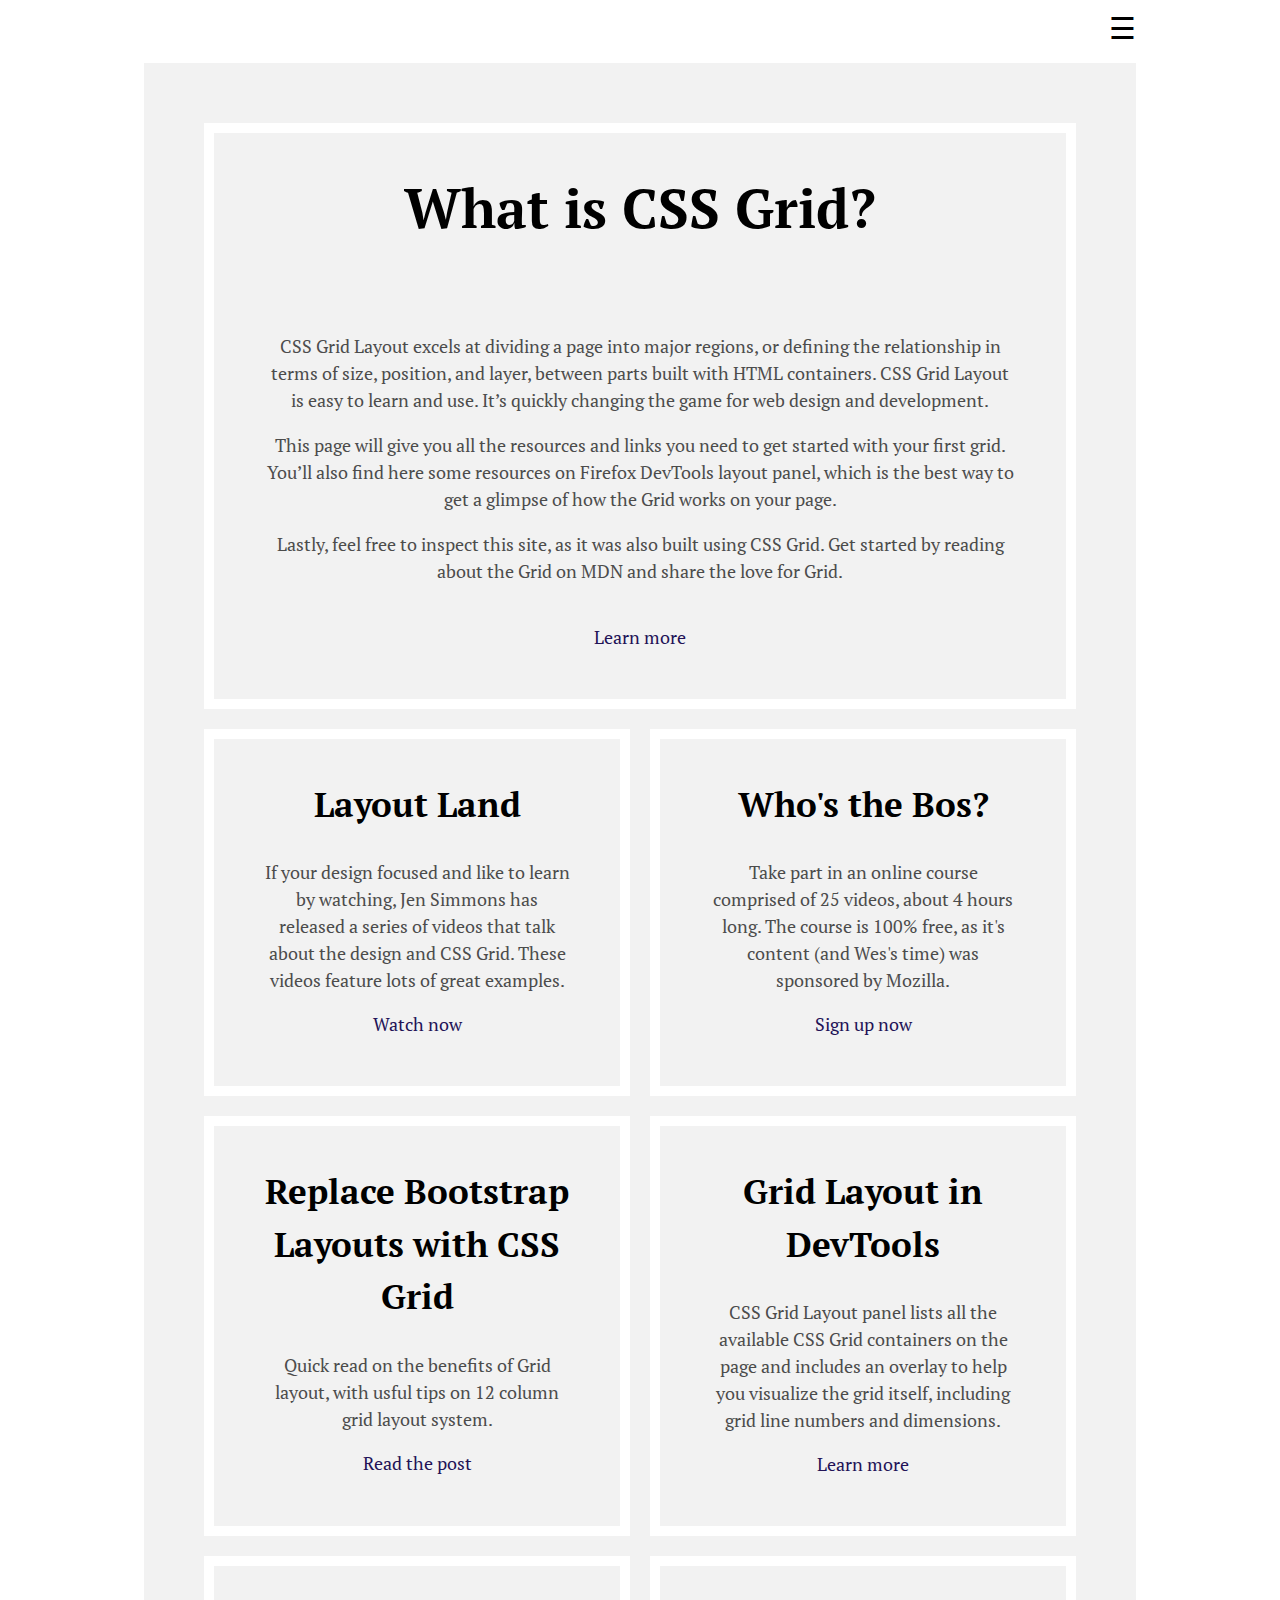
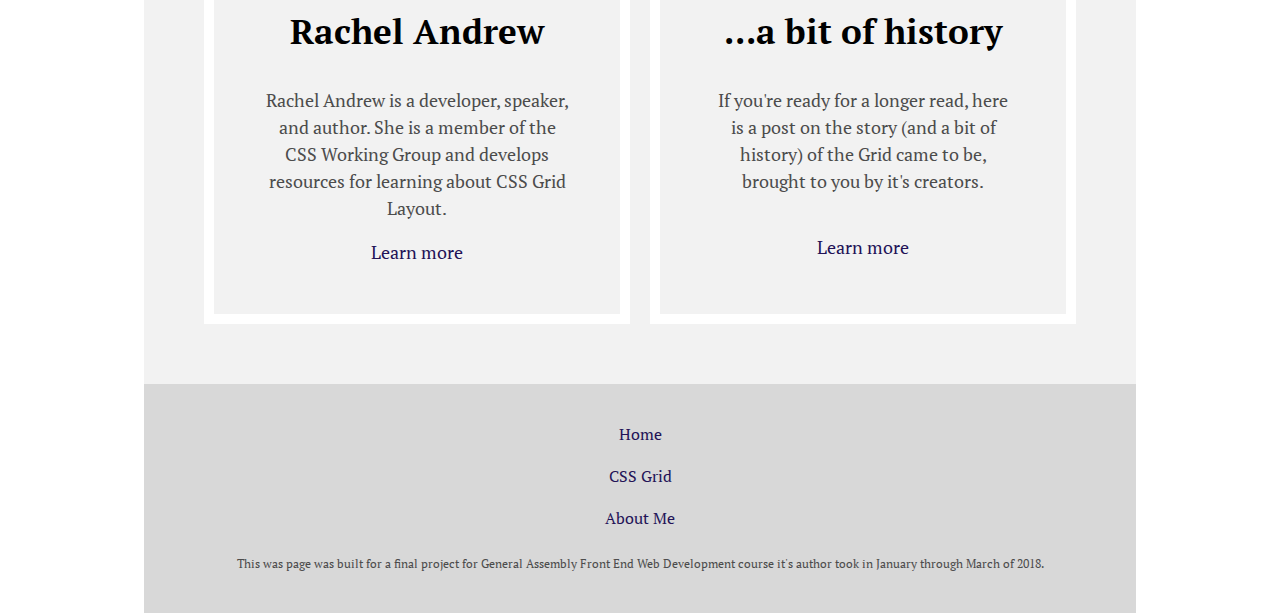
==== commit d10291d0: "Final changes" ====
--- a/White Grey Black/index.html
+++ b/White Grey Black/index.html
@@ -15,7 +15,7 @@
       <header>
         <div class="top__nav">
           <div class="nav__items not__visible ni_1"><p><a class="home" href="#">Home</a></p></div>
-          <div class="nav__items not__visible ni_2"><p><a href="#">CSS Grid</a></p></div>
+          <div class="nav__items not__visible ni_2"><p><a class="css_grid" href="#">CSS Grid</a></p></div>
           <div class="nav__items not__visible ni_3"><p class="about"><a href="">About Me</a></p></div>
           <div class="top__nav__hamburger"><a href=""><span>&#9776;</span></a></div>
         </div>
@@ -51,6 +51,7 @@
             <br />
             <a href="https://developer.mozilla.org/en-US/docs/Web/CSS/grid" target="_blank">Learn more</a>
         </div>
+
       </div>
 
       <div class="main__grid">
@@ -86,10 +87,11 @@
       </div>
 
     </div>
+    
       <footer class="">
         <div class="footer__element">
           <div class="footer__items fi_1"><p><a class="home" href="#">Home</a></p></div>
-          <div class="footer__items fi_2"><p><a href="#">CSS Grid</a></p></div>
+          <div class="footer__items fi_2"><p><a class="css_grid" href="#">CSS Grid</a></p></div>
           <div class="footer__items fi_3"><p class="about"><a href="">About Me</a></p></div>
           <div class="footer__items fi_4"><p><small>This was page was built for a final project for General Assembly Front End Web Development course it's author took in January through March of 2018.</small></p></div>
         </div>
--- a/White Grey Black/css/main.css
+++ b/White Grey Black/css/main.css
@@ -22,17 +22,12 @@
   line-height: 1.5;
 }
 
-.top__nav,
-.footer p {
-  color: #48326e;
-}
-
 body a {
     text-decoration: none;
     display: block;
     text-align: center;
     font-size: 18px;
-    color: #3b2192;
+    color: #231357;
 }
 
 body h1 {
@@ -51,47 +46,6 @@
 
 /* --- Navigation Styling Below --- */
 
-/* .sidenav {
-  height: 100%;
-  display: none;
-  position: fixed;
-  z-index: 10;
-  top: 0;
-  right: 0;
-  background-color: #111;
-  overflow-x: hidden;
-  transition: 0.5s;
-  padding-top: 60px;
-}
-
-.sidenav__open {
-    transition: 1s;
-    width: 220px;
-    z-index: 30;
-}
-
-.sidenav a {
-  padding: 8px 8px 8px 32px;
-  text-decoration: none;
-  font-size: 25px;
-  color: #818181;
-  display: block;
-  transition: 0.3s !important;
-}
-
-.sidenav a:hover {
-  cursor:pointer;
-  color: #f1f1f1;
-} */
-
-/* .sidenav .closebtn {
-  position: absolute;
-  top: 0;
-  right: 25px;
-  font-size: 36px;
-  margin-left: 50px;
-} */
-
 .top__nav__hamburger {
   margin-top: 8px;
   margin-bottom: 15px;
@@ -111,6 +65,7 @@
 /* ------------ New Nav ------------ */
 
 .top__nav {
+
   display: grid;
   grid-template-columns: repeat(4, 1fr);
   grid-row: auto;
@@ -179,14 +134,14 @@
 }
 
 a:hover {
-  transition: all 1s linear;
-  color: #48326e;
+  transition: all .5s linear;
+  color: #6c5a8b;
 }
 
 .nav__items,
 .footer a:hover {
-  transition: all 1s linear;
-  color: #4c4c4c;
+  transition: all .5s linear;
+  color: #6c5a8b;
 }
 
 /* -------> Footer <------- */
@@ -319,7 +274,7 @@
     display: grid;
     grid-template-columns: 1fr;
     grid-auto-rows: auto;
-    padding: 10px;
+    padding: 15px;
     text-align: center;
     z-index: 1;
   }
@@ -350,6 +305,11 @@
 /* ------------- Breakpoint 2 --------------- */
 
 @media screen and (max-width: 300px) {
+
+  body {
+    margin: 0 15px 0 15px;
+  }
+
   body h1 {
     color: black;
     font-size: 45px;
@@ -384,7 +344,7 @@
     display: grid;
     grid-template-columns: 1fr;
     grid-auto-rows: auto;
-    padding-bottom: 5px;
+    padding: 0 15px 5px 15px;
   }
 
   .main__grid {
